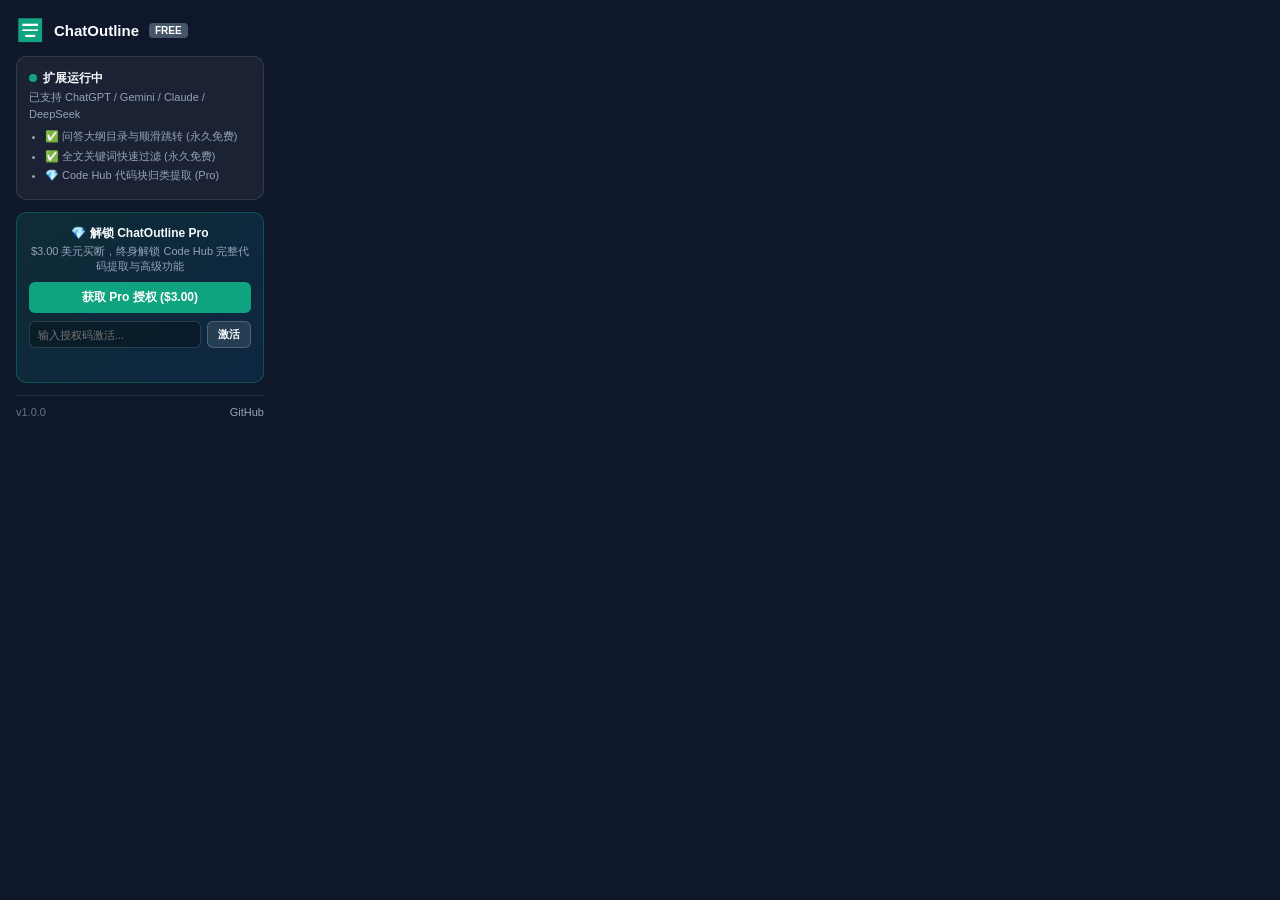
==== popup.html @ 7fc6f73d "feat: initial release v1.0.1 of ChatOutline Pro" ====
<!DOCTYPE html>
<html lang="zh-CN">
<head>
  <meta charset="UTF-8" />
  <meta name="viewport" content="width=device-width, initial-scale=1.0" />
  <title>ChatOutline</title>
  <style>
    body {
      width: 280px;
      margin: 0;
      padding: 16px;
      font-family: -apple-system, BlinkMacSystemFont, "Segoe UI", Roboto, sans-serif;
      background: #0f172a;
      color: #f8fafc;
      box-sizing: border-box;
    }
    .header {
      display: flex;
      align-items: center;
      gap: 10px;
      margin-bottom: 12px;
    }
    .icon {
      width: 28px;
      height: 28px;
      border-radius: 6px;
    }
    .title {
      font-size: 15px;
      font-weight: 700;
    }
    .badge {
      background: #10a37f;
      color: #fff;
      font-size: 10px;
      font-weight: 800;
      padding: 2px 6px;
      border-radius: 4px;
    }
    .badge.free {
      background: #475569;
    }
    .status-card {
      background: rgba(255, 255, 255, 0.05);
      border: 1px solid rgba(255, 255, 255, 0.1);
      border-radius: 10px;
      padding: 12px;
      margin-bottom: 12px;
      font-size: 12px;
      line-height: 1.5;
    }
    .status-dot {
      display: inline-block;
      width: 8px;
      height: 8px;
      border-radius: 50%;
      background: #10a37f;
      margin-right: 6px;
    }
    .feature-list {
      margin: 6px 0 0 0;
      padding-left: 16px;
      color: #94a3b8;
      font-size: 11px;
    }
    .feature-list li {
      margin-bottom: 3px;
    }
    .pro-box {
      background: linear-gradient(135deg, rgba(16, 163, 127, 0.15), rgba(2, 132, 199, 0.15));
      border: 1px solid rgba(16, 163, 127, 0.35);
      border-radius: 10px;
      padding: 12px;
      margin-bottom: 12px;
      text-align: center;
    }
    .pro-title {
      font-size: 12px;
      font-weight: 700;
      color: #f8fafc;
      margin-bottom: 2px;
    }
    .pro-desc {
      font-size: 11px;
      color: #94a3b8;
      margin-bottom: 8px;
      line-height: 1.4;
    }
    .buy-btn {
      display: block;
      width: 100%;
      box-sizing: border-box;
      background: #10a37f;
      color: #fff;
      text-decoration: none;
      padding: 7px 0;
      border-radius: 6px;
      font-size: 12px;
      font-weight: 700;
      cursor: pointer;
      border: none;
      transition: background 0.15s;
    }
    .buy-btn:hover {
      background: #0d8a6a;
    }
    .license-row {
      display: flex;
      gap: 6px;
      margin-top: 8px;
    }
    .license-input {
      flex: 1;
      padding: 5px 8px;
      font-size: 11px;
      border: 1px solid rgba(255, 255, 255, 0.15);
      border-radius: 6px;
      background: rgba(0, 0, 0, 0.3);
      color: #f8fafc;
      outline: none;
      box-sizing: border-box;
    }
    .license-btn {
      padding: 5px 10px;
      font-size: 11px;
      font-weight: 600;
      background: rgba(255, 255, 255, 0.1);
      border: 1px solid rgba(255, 255, 255, 0.2);
      color: #f8fafc;
      border-radius: 6px;
      cursor: pointer;
    }
    .license-btn:hover {
      background: rgba(255, 255, 255, 0.2);
    }
    .feedback-msg {
      font-size: 11px;
      margin-top: 6px;
      min-height: 16px;
    }
    .footer {
      display: flex;
      justify-content: space-between;
      align-items: center;
      font-size: 11px;
      color: #64748b;
      border-top: 1px solid rgba(255, 255, 255, 0.1);
      padding-top: 10px;
    }
    .footer a {
      color: #94a3b8;
      text-decoration: none;
    }
    .footer a:hover {
      color: #10a37f;
    }
  </style>
</head>
<body>
  <div class="header">
    <img src="assets/icon48.png" class="icon" alt="Logo" />
    <span class="title">ChatOutline</span>
    <span class="badge free" id="header-badge">FREE</span>
  </div>

  <div class="status-card">
    <div style="font-weight: 600; margin-bottom: 2px;">
      <span class="status-dot"></span>扩展运行中
    </div>
    <div style="color: #94a3b8; font-size: 11px;">
      已支持 ChatGPT / Gemini / Claude / DeepSeek
    </div>
    <ul class="feature-list">
      <li>✅ 问答大纲目录与顺滑跳转 (永久免费)</li>
      <li>✅ 全文关键词快速过滤 (永久免费)</li>
      <li id="codehub-status-item">💎 Code Hub 代码块归类提取 (Pro)</li>
    </ul>
  </div>

  <div class="pro-box" id="pro-box">
    <div class="pro-title">💎 解锁 ChatOutline Pro</div>
    <div class="pro-desc">$3.00 美元买断，终身解锁 Code Hub 完整代码提取与高级功能</div>
    <a href="https://lusam.gumroad.com/l/chatoutline" target="_blank" class="buy-btn" id="buy-btn">获取 Pro 授权 ($3.00)</a>
    <div class="license-row">
      <input type="text" class="license-input" id="license-input" placeholder="输入授权码激活..." />
      <button class="license-btn" id="activate-btn">激活</button>
    </div>
    <div class="feedback-msg" id="feedback-msg"></div>
  </div>

  <div class="footer">
    <span>v1.0.0</span>
    <a href="https://github.com/SamLu574/chatoutline-pro" target="_blank">GitHub</a>
  </div>

  <script src="popup.js"></script>
</body>
</html>
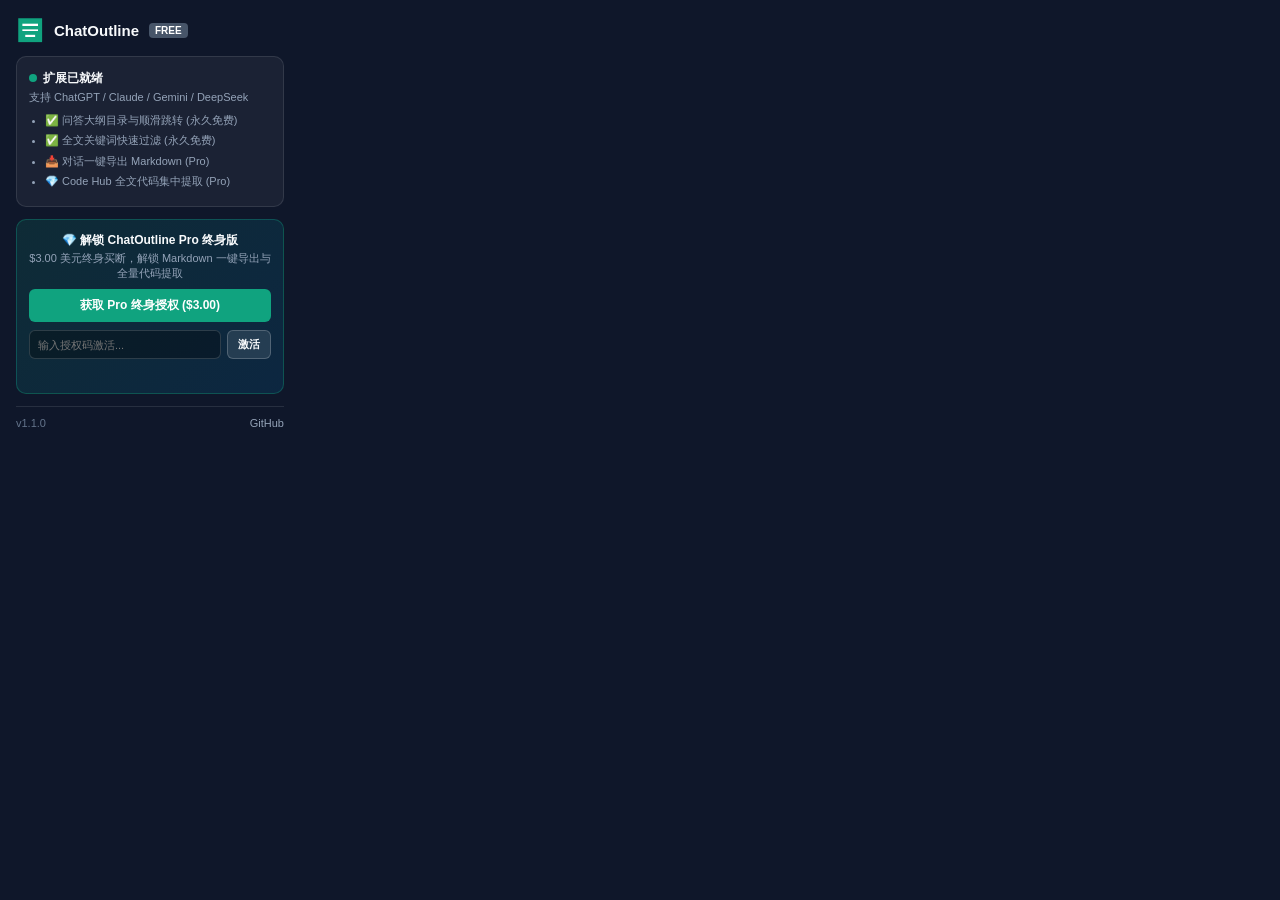
==== commit 3027dee5: "feat: v1.1.0 in-page conversion and markdown export" ====
--- a/popup.html
+++ b/popup.html
@@ -6,7 +6,7 @@
   <title>ChatOutline</title>
   <style>
     body {
-      width: 280px;
+      width: 300px;
       margin: 0;
       padding: 16px;
       font-family: -apple-system, BlinkMacSystemFont, "Segoe UI", Roboto, sans-serif;
@@ -64,7 +64,7 @@
       font-size: 11px;
     }
     .feature-list li {
-      margin-bottom: 3px;
+      margin-bottom: 4px;
     }
     .pro-box {
       background: linear-gradient(135deg, rgba(16, 163, 127, 0.15), rgba(2, 132, 199, 0.15));
@@ -93,7 +93,7 @@
       background: #10a37f;
       color: #fff;
       text-decoration: none;
-      padding: 7px 0;
+      padding: 8px 0;
       border-radius: 6px;
       font-size: 12px;
       font-weight: 700;
@@ -111,7 +111,7 @@
     }
     .license-input {
       flex: 1;
-      padding: 5px 8px;
+      padding: 6px 8px;
       font-size: 11px;
       border: 1px solid rgba(255, 255, 255, 0.15);
       border-radius: 6px;
@@ -121,7 +121,7 @@
       box-sizing: border-box;
     }
     .license-btn {
-      padding: 5px 10px;
+      padding: 6px 10px;
       font-size: 11px;
       font-weight: 600;
       background: rgba(255, 255, 255, 0.1);
@@ -165,22 +165,23 @@
 
   <div class="status-card">
     <div style="font-weight: 600; margin-bottom: 2px;">
-      <span class="status-dot"></span>扩展运行中
+      <span class="status-dot"></span>扩展已就绪
     </div>
     <div style="color: #94a3b8; font-size: 11px;">
-      已支持 ChatGPT / Gemini / Claude / DeepSeek
+      支持 ChatGPT / Claude / Gemini / DeepSeek
     </div>
     <ul class="feature-list">
       <li>✅ 问答大纲目录与顺滑跳转 (永久免费)</li>
       <li>✅ 全文关键词快速过滤 (永久免费)</li>
-      <li id="codehub-status-item">💎 Code Hub 代码块归类提取 (Pro)</li>
+      <li id="md-status-item">📥 对话一键导出 Markdown (Pro)</li>
+      <li id="codehub-status-item">💎 Code Hub 全文代码集中提取 (Pro)</li>
     </ul>
   </div>
 
   <div class="pro-box" id="pro-box">
-    <div class="pro-title">💎 解锁 ChatOutline Pro</div>
-    <div class="pro-desc">$3.00 美元买断，终身解锁 Code Hub 完整代码提取与高级功能</div>
-    <a href="https://lusam.gumroad.com/l/chatoutline" target="_blank" class="buy-btn" id="buy-btn">获取 Pro 授权 ($3.00)</a>
+    <div class="pro-title">💎 解锁 ChatOutline Pro 终身版</div>
+    <div class="pro-desc">$3.00 美元终身买断，解锁 Markdown 一键导出与全量代码提取</div>
+    <a href="https://lusam.gumroad.com/l/chatoutline" target="_blank" class="buy-btn" id="buy-btn">获取 Pro 终身授权 ($3.00)</a>
     <div class="license-row">
       <input type="text" class="license-input" id="license-input" placeholder="输入授权码激活..." />
       <button class="license-btn" id="activate-btn">激活</button>
@@ -189,7 +190,7 @@
   </div>
 
   <div class="footer">
-    <span>v1.0.0</span>
+    <span>v1.1.0</span>
     <a href="https://github.com/SamLu574/chatoutline-pro" target="_blank">GitHub</a>
   </div>
 
